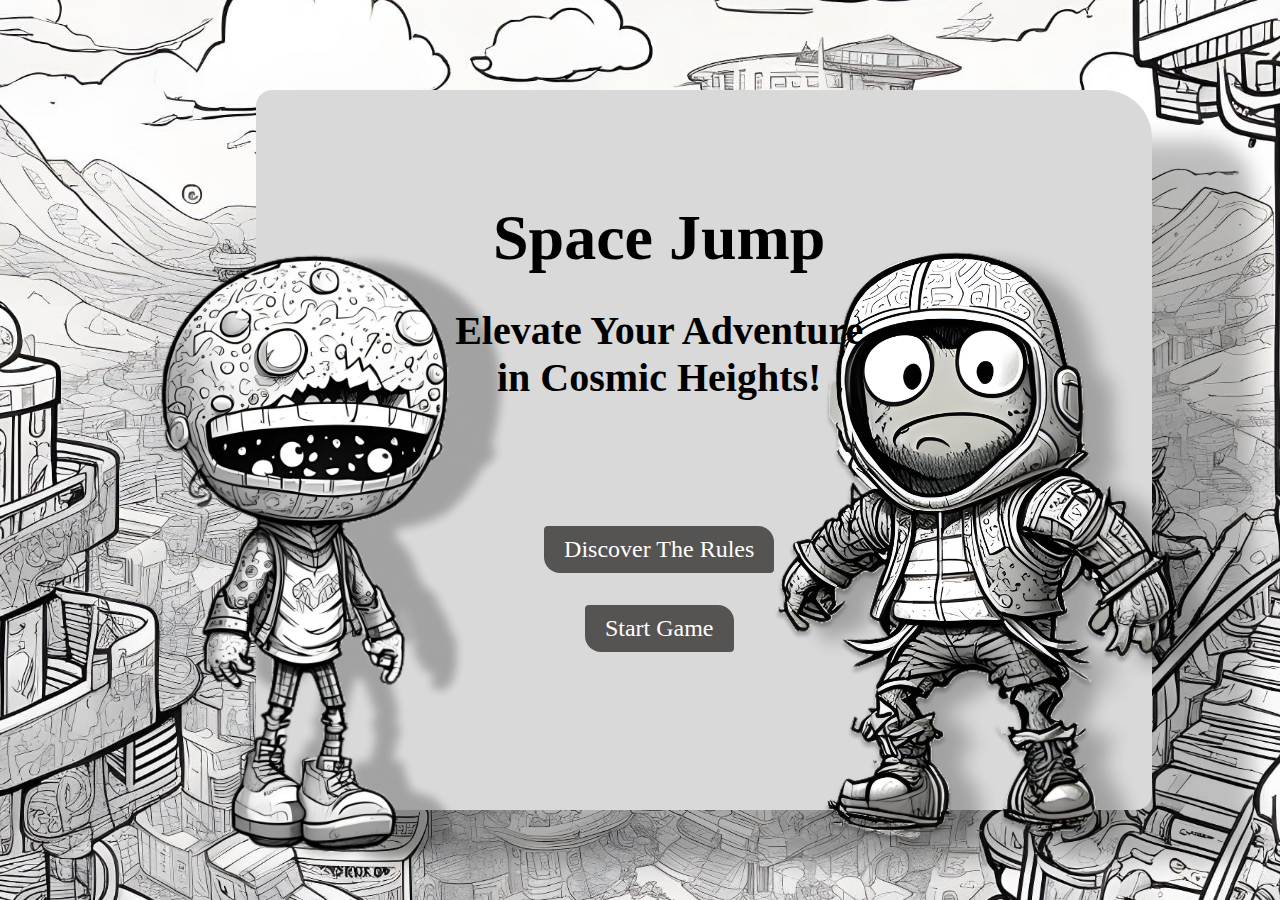
==== index.html @ 4d65c8f7 "Homepage Design Completed" ====
<!DOCTYPE html>
<html lang="en">
<head>
    <meta charset="UTF-8">
    <meta name="viewport" content="width=device-width, initial-scale=1.0">
    <title>Space Jump</title>
    <link rel="stylesheet" href="style.css">
    <link rel="icon" type="image/x-icon" href="assets/favicon.png">
</head>
<body class="flex row">
    <div id="emptySpace"></div>
    <div id="introDiv" class="floating1">
        <img src="assets/character4.png" alt="character4" id="introImg1" class="floating2">
        <img src="assets/character5.png" alt="character4" id="introImg2" class="floating3">
            <div id="startGameDiv" class="flex column center">
                <div id="startGameHeadings" class="headings flex column center">
                    <h1 class="heading1">
                        Space Jump
                    </h1>
                    <h2 class="heading2">
                        Elevate Your Adventure in Cosmic Heights!
                    </h2>
                </div>
                <div id="startGameButtons" class="flex column center">
                    <button class="button">
                        Discover The Rules
                    </button>
                    <button class="button">
                        Start Game
                    </button>
                </div>
            </div>
        
    </div>
</body>
</html>
---- style.css ----
*{
    margin: 0;
    padding: 0;
    font-family: AdLib;
}

.flex{
    display: flex;
}

.row{
    flex-direction: row;
}

.column{
    flex-direction: column;
}

.center{
    align-items: center;
    justify-content: center;
}
body{
    background-image: url('assets/cosmicCity.jpg');
    background-attachment: fixed;
    background-size: cover;
    background-position: left;
    height: 100vh;
    align-items: center;
    justify-content: center;
}

#emptySpace{
    width: 10vw;
}

#introDiv{
    position: relative;
    height: 80vh;
    width: 70vw;
    background-color: #D9D9D9;
    box-shadow: 100px 50px 20px 0px rgba(0, 0, 0, 0.25);
    border-radius: 1rem 3rem;
}

#startGameDiv{
    height: 80%;
    position: absolute;
    top: 3rem;
    width: 50%;
    right: 30%;
    justify-content: space-around;
}

#startGameHeadings{
    text-align: center;
}

#startGameHeadings *{
    margin: 1rem;
}

#introImg1{
    position: absolute;
    height: 90%;
    bottom: -10%;
    left: -20%;
}

#introImg2{
    position: absolute;
    height: 90%;
    bottom: -10%;
    right: -10%;
}

.floating1{
    animation: floating1 3s ease-in-out infinite;
}

.floating2{
    animation: floating2 3s ease-in-out infinite;
}

.floating3{
    animation: floating3 3s ease-in-out infinite;
}

@keyframes floating1 {
    0% {
      transform: translateY(0);
    }
    50% {
      transform: translateY(5px);
    }
    100% {
      transform: translateY(0);
    }
}

@keyframes floating2 {
    0% {
      transform: translateY(0);
    }
    50% {
      transform: translateY(10px);
    }
    100% {
      transform: translateY(0);
    }
}
  @keyframes floating3 {
    0% {
      transform: translateY(0);
    }
    50% {
      transform: translateY(-10px);
    }
    100% {
      transform: translateY(0);
    }
}


#startGameButtons p{
    font-size: 1.5rem;
    margin: 1.5rem;
}
.heading1{
    font-size: 4rem;
}

.heading2{
    font-size: 2.5rem;
}


.button {
    padding: 10px 20px;
    font-size: 1.5rem;
    color: #ffffff;
    background-color: #565353;
    border: none;
    cursor: pointer;
    border-radius: 0.25rem 1rem;
    transition: background-color 0.3s ease-in-out, border-radius 0.3s ease-in-out, transform 0.3s ease-in-out;
    margin: 1rem 0;
}

.button:hover {
    transform: scale(1.2);
    background-color: rgba(0, 0, 0, 0.669);
    border-radius: 1rem 0.25rem;
}
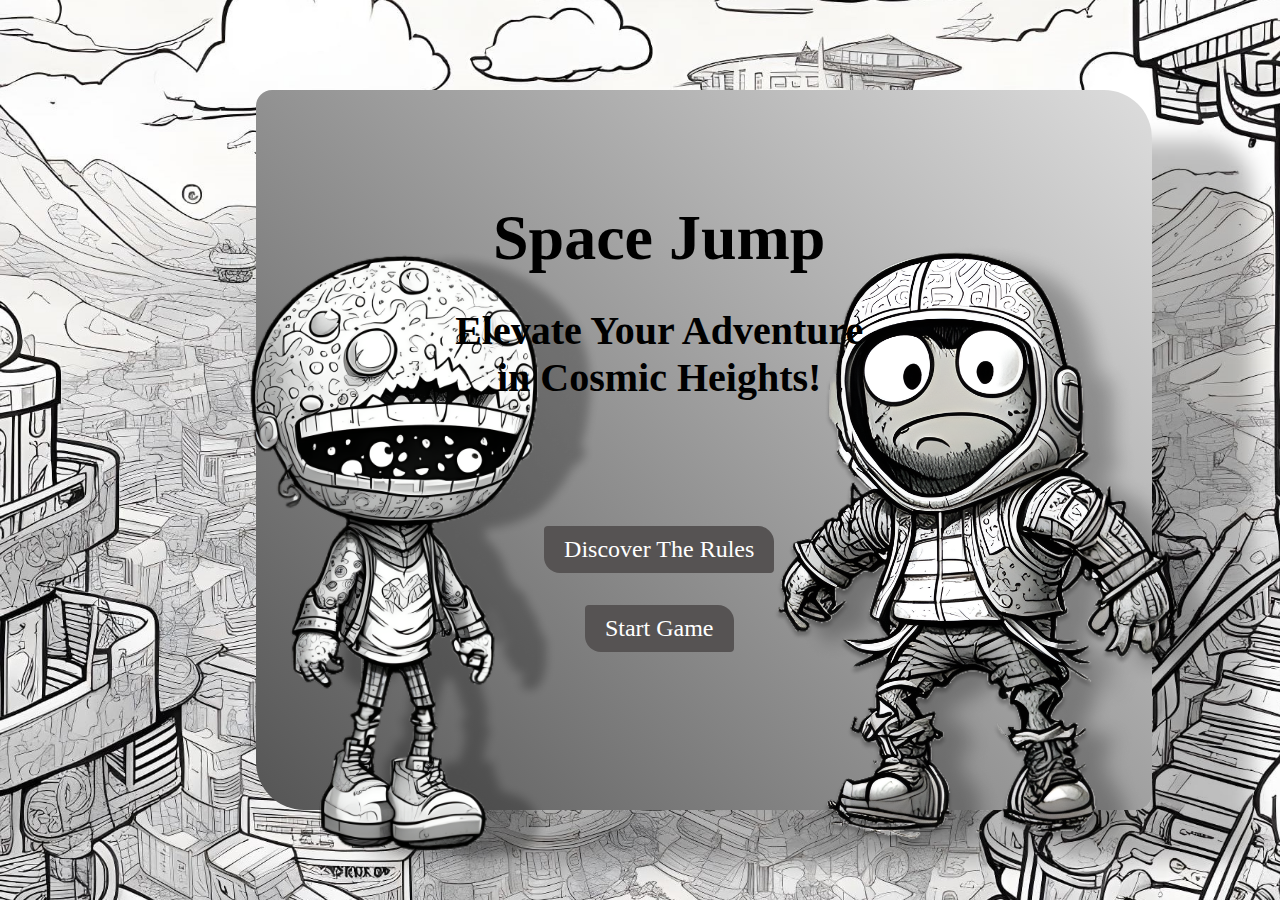
==== commit 06eacce2: "Designed Rules page and made it Responsive" ====
--- a/index.html
+++ b/index.html
@@ -1,5 +1,6 @@
 <!DOCTYPE html>
 <html lang="en">
+
 <head>
     <meta charset="UTF-8">
     <meta name="viewport" content="width=device-width, initial-scale=1.0">
@@ -7,30 +8,34 @@
     <link rel="stylesheet" href="style.css">
     <link rel="icon" type="image/x-icon" href="assets/favicon.png">
 </head>
+
 <body class="flex row">
     <div id="emptySpace"></div>
     <div id="introDiv" class="floating1">
-        <img src="assets/character4.png" alt="character4" id="introImg1" class="floating2">
-        <img src="assets/character5.png" alt="character4" id="introImg2" class="floating3">
-            <div id="startGameDiv" class="flex column center">
-                <div id="startGameHeadings" class="headings flex column center">
-                    <h1 class="heading1">
-                        Space Jump
-                    </h1>
-                    <h2 class="heading2">
-                        Elevate Your Adventure in Cosmic Heights!
-                    </h2>
-                </div>
-                <div id="startGameButtons" class="flex column center">
-                    <button class="button">
-                        Discover The Rules
-                    </button>
-                    <button class="button">
-                        Start Game
-                    </button>
-                </div>
+        <img src="assets/character4.png" alt="character4" id="introImg1" class="bottom-left floating2">
+        <img src="assets/character5.png" alt="character5" id="introImg2" class="bottom-right floating3">
+        <div id="startGameDiv" class="flex column center">
+            <div id="startGameHeadings" class="headings flex column center">
+                <h1 class="heading1">
+                    Space Jump
+                </h1>
+
+                <h2 class="heading2">
+                    Elevate Your Adventure in Cosmic Heights!
+                </h2>
             </div>
-        
+
+            <div id="startGameButtons" class="flex column center">
+                <button class="button">
+                    Discover The Rules
+                </button>
+
+                <button class="button">
+                    Start Game
+                </button>
+            </div>
+        </div>
     </div>
 </body>
+
 </html>--- a/style.css
+++ b/style.css
@@ -20,6 +20,8 @@
     align-items: center;
     justify-content: center;
 }
+
+/* Majority Styling for Home Page*/
 body{
     background-image: url('assets/cosmicCity.jpg');
     background-attachment: fixed;
@@ -34,11 +36,11 @@
     width: 10vw;
 }
 
-#introDiv{
+#introDiv,#rulesDiv{
     position: relative;
     height: 80vh;
     width: 70vw;
-    background-color: #D9D9D9;
+    background: linear-gradient(45deg, #555, #ddd);
     box-shadow: 100px 50px 20px 0px rgba(0, 0, 0, 0.25);
     border-radius: 1rem 3rem;
 }
@@ -60,14 +62,14 @@
     margin: 1rem;
 }
 
-#introImg1{
+.bottom-left{
     position: absolute;
     height: 90%;
     bottom: -10%;
-    left: -20%;
-}
-
-#introImg2{
+    left: -10%;
+}
+
+.bottom-right{
     position: absolute;
     height: 90%;
     bottom: -10%;
@@ -85,42 +87,6 @@
 .floating3{
     animation: floating3 3s ease-in-out infinite;
 }
-
-@keyframes floating1 {
-    0% {
-      transform: translateY(0);
-    }
-    50% {
-      transform: translateY(5px);
-    }
-    100% {
-      transform: translateY(0);
-    }
-}
-
-@keyframes floating2 {
-    0% {
-      transform: translateY(0);
-    }
-    50% {
-      transform: translateY(10px);
-    }
-    100% {
-      transform: translateY(0);
-    }
-}
-  @keyframes floating3 {
-    0% {
-      transform: translateY(0);
-    }
-    50% {
-      transform: translateY(-10px);
-    }
-    100% {
-      transform: translateY(0);
-    }
-}
-
 
 #startGameButtons p{
     font-size: 1.5rem;
@@ -149,6 +115,276 @@
 
 .button:hover {
     transform: scale(1.2);
-    background-color: rgba(0, 0, 0, 0.669);
+    background: linear-gradient(45deg, #555, #747373);
     border-radius: 1rem 0.25rem;
-} +} 
+
+.mid-right{
+    position: absolute;
+    height: 90%;
+    bottom: -10%;
+    right: -20%;
+}
+
+.rule{
+    font-size: 2rem;
+}
+
+#rule1{
+    height: 80%;
+    width: 60%;
+    justify-content: space-between;
+    position: absolute;
+    top: 5rem;
+    right: 32.5%;
+}
+
+#rule2{
+    padding: 1rem 2rem;
+    text-align: center;
+}
+
+#rule2 *{
+    margin-top: 0.5rem;
+}
+
+#rule2 p, #rule4 p{
+    width: 50vw;
+}
+
+.control-img{
+    height: 20vh;
+}
+
+.platform-img{
+    height: 10vh;
+}
+
+#rule3{
+    padding: 3rem;
+    text-align: center;
+}
+
+#rule3 *{
+    margin-top: 1.5rem;
+}
+
+#rule4{
+    text-align: center;
+    padding: 1rem 2rem;
+}
+#rule4 *{
+    margin-top: 1rem;
+}
+
+#rule5{
+    height: 100%; 
+    font-size: 2rem; 
+    text-align: center; 
+    width: 50%;
+}
+
+@keyframes floating1 {
+    0% {
+      transform: translateY(0);
+    }
+    50% {
+      transform: translateY(5px);
+    }
+    100% {
+      transform: translateY(0);
+    }
+}
+
+@keyframes floating2 {
+    0% {
+      transform: translateY(0);
+    }
+    50% {
+      transform: translateY(10px);
+    }
+    100% {
+      transform: translateY(0);
+    }
+}
+  @keyframes floating3 {
+    0% {
+      transform: translateY(0);
+    }
+    50% {
+      transform: translateY(-10px);
+    }
+    100% {
+      transform: translateY(0);
+    }
+}
+
+@media (max-width: 1200px) {
+    .bottom-left{
+        position: absolute;
+        height: 80%;
+        bottom: -10%;
+        left: -10%;
+    }
+    
+    .bottom-right{
+        position: absolute;
+        height: 80%;
+        bottom: -10%;
+        right: -10%;
+    }
+    .button {
+        font-size: 1.1rem;
+    }
+    .heading1{
+        font-size: 4rem;
+    }
+    
+    .heading2{
+        font-size: 2rem;
+        width: 70%;
+    }
+
+    .mid-right{
+        position: absolute;
+        height: 80%;
+        bottom: -10%;
+        right: -20%;
+    }
+
+    .rule{
+        font-size: 1.5rem;
+    }
+}
+
+@media (max-width: 1000px) {
+    .bottom-left{
+        position: absolute;
+        height: 70%;
+        bottom: -10%;
+        left: -10%;
+    }
+    
+    .bottom-right{
+        position: absolute;
+        height: 70%;
+        top: -10%;
+        right: -15%;
+    }
+    .button {
+        font-size: 1.5rem;
+    }
+    .heading1{
+        font-size: 3rem;
+    }
+    #startGameDiv{
+        position: absolute;
+        top: 3rem;
+        right: 27.5%;
+    }
+    .heading2{
+        font-size: 1.5rem;
+        width: 70%;
+    }
+    .mid-right{
+        position: absolute;
+        height: 60%;
+        bottom: 20%;
+        right: -20%;
+    }
+
+    #rule1{
+        height: 80%;
+        width: 50%;
+        right: 40%;
+    }
+
+    .platform-img{
+        height: 10vw;
+    }
+}
+
+@media (max-width: 800px) {
+    #emptySpace{
+        width: 0vw;
+    }
+
+    .bottom-left{
+        position: absolute;
+        height: 47.5vw;
+        bottom: -10%;
+        left: -10%;
+    }
+    
+    .bottom-right{
+        position: absolute;
+        height: 47.5vw;
+        top: -10%;
+        right: -10%;
+    }
+    .button {
+        font-size: 1rem;
+        width: fit-content;
+        text-wrap: nowrap;
+    }
+    .heading1{
+        font-size: 2rem;
+    }
+    #startGameDiv{
+        position: absolute;
+        top: 11rem;
+        height: 50%;
+        width: 50%;
+        right: 27.5%;
+    }
+    .heading2{
+        font-size: 1.25rem;
+    }
+
+    .rule{
+        font-size: 1.25rem;
+    }
+
+    #rule1{
+        height: 70%;
+        width: 50%;
+        right: 40%;
+        top: 20%;
+        font-size: 1rem;
+    }
+
+    .mid-right{
+        position: absolute;
+        height: 50vw;
+        top: 20%;
+        right: -20%;
+    }
+}
+
+@media (max-width: 426px){
+    .button{
+        font-size: 0.75rem;
+    }
+    #startGameDiv{
+        right: 25%;
+    }
+
+    .mid-right{
+        position: absolute;
+        height: 50vw;
+        top: -10%;
+        right: 17.5%;
+    }
+
+    #rule1{
+        height: 60%;
+        width: 80%;
+        top: 25%;
+        right: 10%;
+        font-size: 1rem;
+    }
+
+    #midRightVector{
+        display: none;
+    }
+}